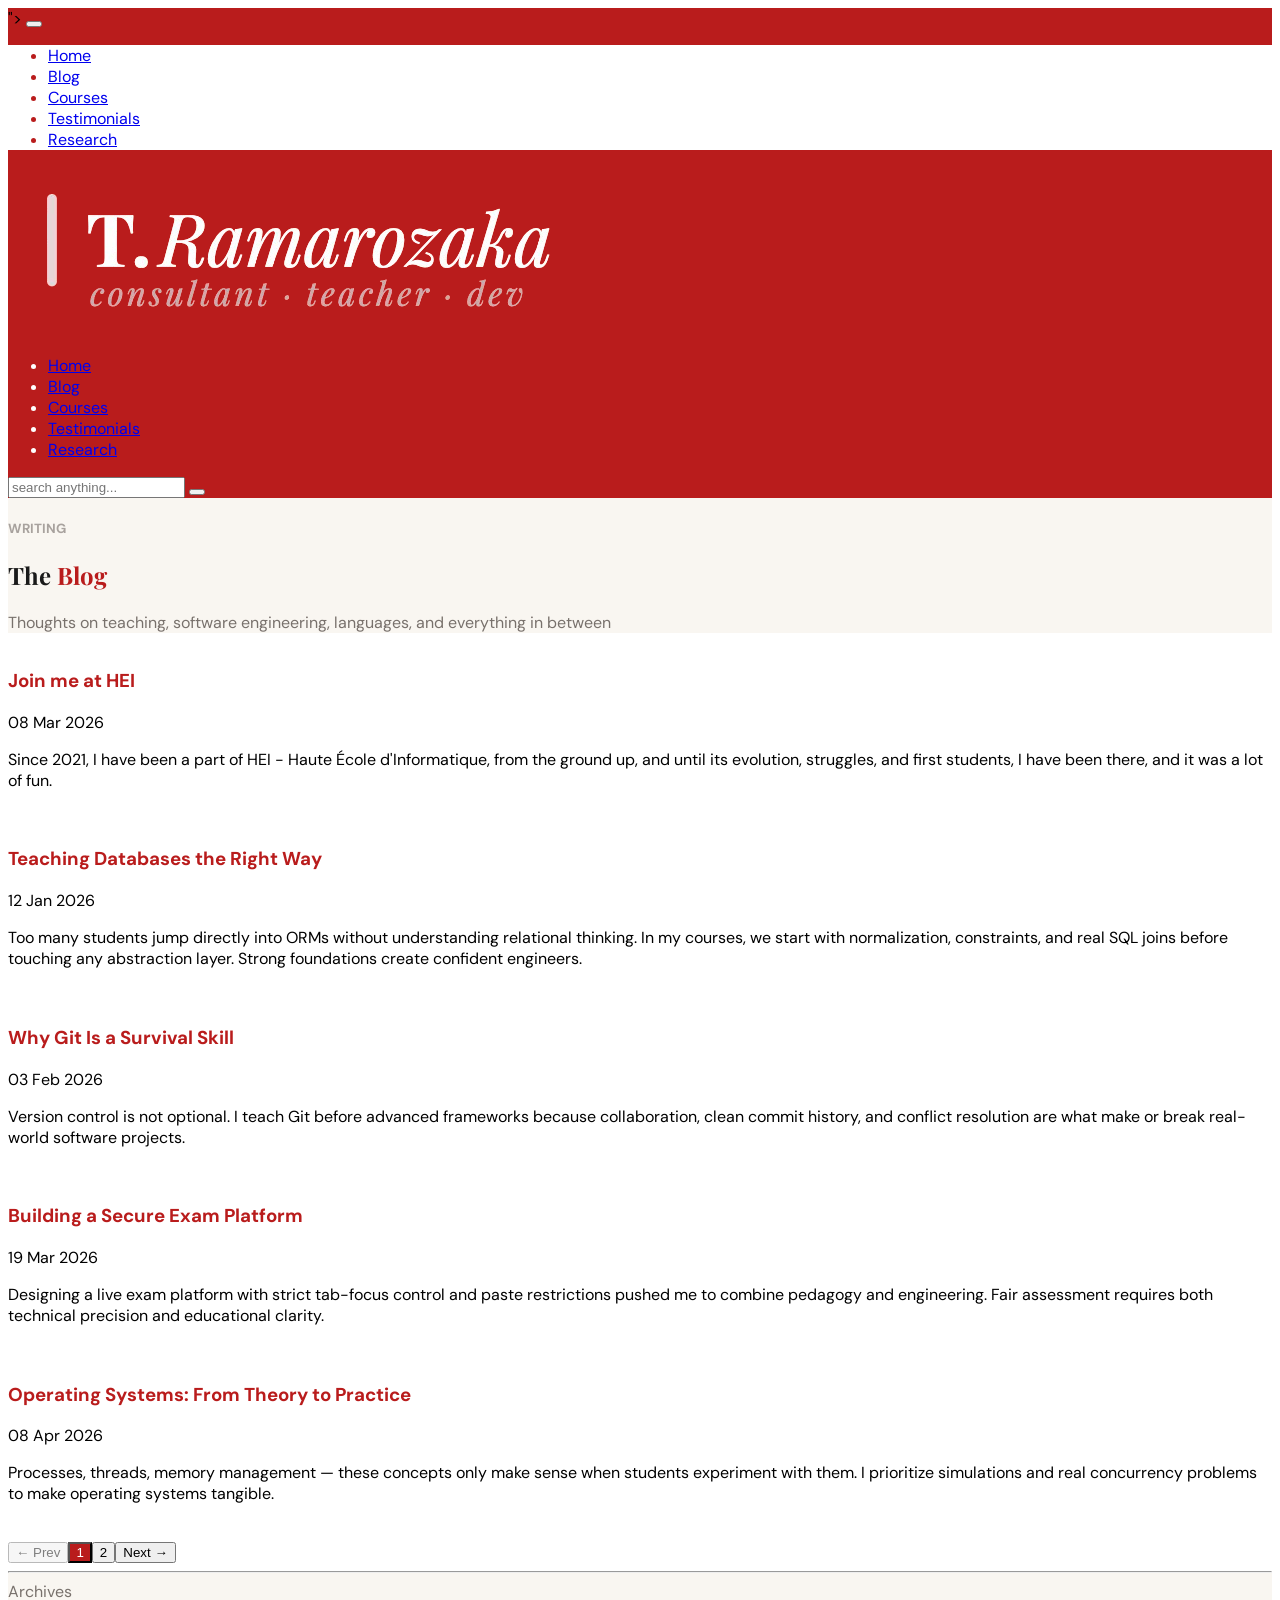
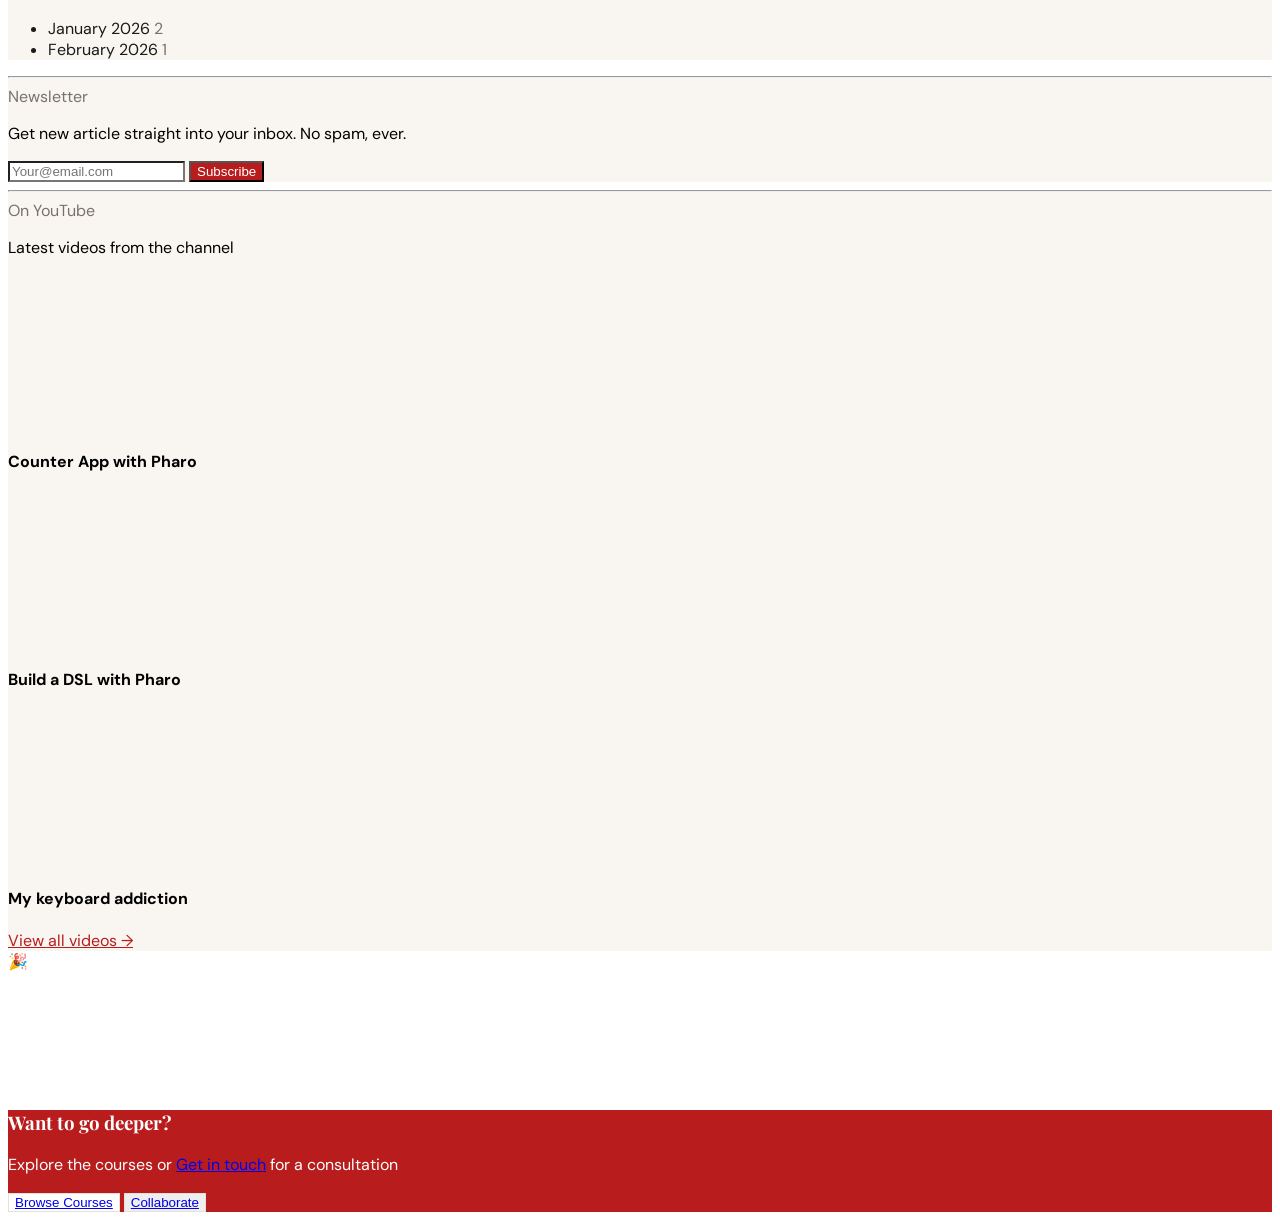
==== blog.html @ b93a8b6e "feat:add getInTouch.html" ====
<!doctype html>
<html lang="en">
  <head>
    <meta charset="UTF-8" />
    <meta name="viewport" content="width=device-width, initial-scale=1.0" />
    <link rel="stylesheet" href="style.css" />
    <link rel="stylesheet" href="tailwind.css" />
    <link
      rel="stylesheet"
      href="https://cdn.jsdelivr.net/gh/lipis/flag-icons@7.3.2/css/flag-icons.min.css"
    />
    <script src="https://cdn.jsdelivr.net/npm/@tailwindcss/browser@4"></script>
    <link rel="preconnect" href="https://fonts.googleapis.com" />
    <link
      rel="stylesheet"
      href="https://cdnjs.cloudflare.com/ajax/libs/font-awesome/7.0.1/css/all.min.css"
    />
    <link rel="preconnect" href="https://fonts.gstatic.com" crossorigin />
    <link
      href="https://fonts.googleapis.com/css2?family=DM+Sans:ital,opsz,wght@0,9..40,100..1000;1,9..40,100..1000&family=Playfair+Display:ital,wght@0,400..900;1,400..900&display=swap"
      rel="stylesheet"
    />
    <title>Courses</title>
  </head>
  <body>
    <header class="bg-warm">
      <nav
        class="bg-red fixed w-full top-0 z-50 flex items-center justify-between px-5 py-2"
      >
      <div class="lg:hidden relative"> ">
            <button id="menuBtn" class="">
              <i class="fa-solid fa-bars text-white text-2xl"></i>
            </button>
            <ul id="navMenu" class=" gap-3 text-red font-bold text-playfair hidden flex flex-col items-center lg:gap-5 absolute bg-white p-3 left-0 shadow-2xl mt-4 rounded-lg">
              <li><a href="index.html">Home</a></li>
              <li><a href="blog.html">Blog</a></li>
              <li><a href="courses.html">Courses</a></li>
              <li><a href="testimonial.html">Testimonials</a></li>
              <li><a href="research.html">Research</a></li>
            </ul>
        </div>
        <a href="index.html"
          ><img class="w-[10vw] min-w-[150px]" src="assets/logo.png" alt=""
        /></a>
        <ul class=" gap-5 text-white hidden lg:flex">
          <li><a href="index.html">Home</a></li>
          <li><a href="blog.html">Blog</a></li>
          <li><a href="courses.html">Courses</a></li>
          <li><a href="testimonial.html">Testimonials</a></li>
          <li><a href="research.html">Research</a></li>
        </ul>
        <div class="relative flex items-center gap-3">
          <input
            type="text"
            placeholder="search anything..."
            class="hidden lg:flex placeholder:text-white placeholder:opacity-50 text-center text-white focus:outline-none px-3 py-2 rounded-lg"
          />
          
          <button class="relative cart">
            <i class="fa-solid fa-basket-shopping text-white text-2xl"></i>
          </button>
          <div
            id="cartList"
            class="hidden min-w-[250px] absolute right-0 mt-10 top-0 w-[18vw] bg-white p-3 rounded-lg shadow-lg flex flex-col items-center"
          ></div>
        </div>
      </nav>
      <section
        class="flex flex-col justify-center items-center gap-5 py-10 mt-15 shadow"
      >
        <h5 class="flex justify-center items-center gap-5 text-light font-bold">
          <span class="w-10 h-1 bg-red"></span>WRITING<span
            class="w-10 h-1 bg-red-dark"
          ></span>
        </h5>
        <h1 class="flex justify-center items-center gap-3 text-5xl lg:text-6xl font-bold">
          <span class="text-dark font-playfair">The</span>
          <span class="text-red font-playfair italic">Blog</span>
        </h1>
        <p class="text-muted text-center max-w-xl px-5">
            Thoughts on teaching, software engineering, languages, and everything in between
        </p>
      </section>
    </header>
    <main class="">
      <div id="translateVideo" class="w-[70%] max-w-[500px] fixed top-[20%] right-0 block lg:hidden shadow-lg p-5   flex-col gap-3 rounded-2xl bg-warm aspect-video">
        <div class="text-muted text-sm flex gap-3 items-center"><hr class="text-red border-2 w-[10%]">On YouTube</div>
        <button id="closeVideo" class="rounded-[50%] bg-warm tracking-tighter text-3xl text-muted absolute top-[45%] left-[-20px] cursor-pointer">>></button>
        <p class="text-xs">Latest videos from the channel</p>
            <div id="videoContainer" class="flex flex-col gap-5 mt-3 aspect-video ">
            </div>
        <a href="" class="text-red underline text-semibold underline-offset-4">View all videos →</a>
      </div>
        <section class="flex flex-col lg:flex-row w-full px-5 py-10 gap-10 items-center lg:items-start justify-center">
            <div class="w-[70%] min-w-[300px] flex flex-col gap-5">
              <div id="blogContainer" class="w-full flex flex-col gap-5">
              </div>
              <div id="pagination" class="w-full flex justify-center mt-5"></div>
            </div>
            <aside class="w-full lg:w-[22%] justify-center lg:justify-start flex lg:flex-col gap-5">
                <div id="archiveContainer" class="w-40% lg:w-full"></div>
                <div class="w-[50%] lg:w-full shadow-lg p-5 flex flex-col gap-3 rounded-2xl bg-warm">
                  <div class="text-muted text-sm flex gap-3 items-center"><hr class="text-red border-2 w-[10%]">Newsletter</div>
                  <p class="text-xs">Get new article straight into your inbox. No spam, ever.</p>
                  <input type="email" placeholder="Your@email.com" class="w-full mt-3 p-2 bg-white rounded-lg focus:outline-none">
                  <button type="submit" class="w-full mt-1 p-1 bg-red text-white rounded-lg hover:bg-red-dark">Subscribe</button>
                </div>
                <div class="w-full hidden shadow-lg p-5 lg:flex flex-col gap-3 rounded-2xl bg-warm">
                  <div class="text-muted text-sm flex gap-3 items-center"><hr class="text-red border-2 w-[10%]">On YouTube</div>
                  <p class="text-xs">Latest videos from the channel</p>
                  <div id="youtubeContainer" class="flex flex-col gap-5 mt-3">
                  </div>
                  <a href="" class="text-red underline text-semibold underline-offset-4">View all videos →</a>
                </div>
            </aside>
        </section>
        <div
        id="confirm"
        class="hidden fixed bottom-5 left-1/2 transform z-30 -translate-x-1/2 w-[30vw] items-center justify-center bg-green-600 p-3 rounded-lg shadow filter"
        >
        <span class="text-3xl m-2">🎉</span>
        <div class="text-white">
          <h3 class="font-bold">Thank you so much for buying our courses!</h3>
          <p class="text-sm">
            we'll be in touch shortly with all the details.Welcome aboard!
          </p>
        </div>
        <i id="closeAlert" class="fa-solid text-sm fa-times text-white"></i>
      </div>
      <div
        id="alert"
        class="fixed top-[50vh] z-20 shadow-2xl left-1/2 transform -translate-x-1/2"
      ></div>
    </main>
    <footer
      class="flex flex-col items-center justify-center gap-5 bg-red py-15"
    >
      <h3 class="text-3xl text-white font-playfair font-bold">
        Want to go deeper?
      </h3>
      <p class="text-white text-smw-[40%] min-w-[300px] text-center">
        Explore the courses or <a href="getInTouch.html">Get in touch</a> for a consultation
      </p>
      <div class="flex gap-3">
        <button
          class="py-3 px-8 rounded-3xl border border-white text-red bg-white"
        >
        <a href="courses.html">
          Browse Courses
        </a>
        </button>
        <button
          class="py-3 px-8 rounded-3xl border border-white text-white hover:bg-white hover-text-red"
        >
          <a href="getInTouch.html">
            Collaborate
          </a>
        </button>
        
      </div>
    </footer>
    <script src="JS/blog.js"></script>
    <script src="JS/cart.js"></script>
  </body>
</html>
---- style.css ----
:root {
  --color-red: #b91c1c;
  --color-red-dark: #991b1b;
  --color-red-hover: #7f1d1d;

  --color-bg-warm: #f9f6f1;
  --color-bg-white: #ffffff;

  --color-text-dark: #1a1a1a;
  --color-text-muted: #78716c;
  --color-text-light: #a8a29e;

  --color-border: #e5e0d8;
  --color-border-light: #f0ece4;
  --green: #22c55e;
  --orangered: #f45308;
  --advanced: #b91c1c;
}
button {
  transition: all 0.2s ease;
}
button:hover {
  transform: scale(1.05);
}
.price-range {
  -webkit-appearance: none;
  height: 8px;
  border-radius: 8px;
}
.price-range::-webkit-slider-runnable-track {
  height: 8px;
  border-radius: 8px;
  background: var(--range-track, var(--color-border-light));
}

.price-range::-webkit-slider-thumb {
  -webkit-appearance: none;
  width: 20px;
  height: 20px;
  border-radius: 50%;
  background-color: var(--color-red);
  cursor: pointer;
  margin-top: -6px;
}

.price-range::-moz-range-progress {
  background-color: var(--range-fill, var(--color-red));
}

.price-range::-moz-range-track {
  background-color: var(--range-track, var(--color-border-light));
  height: 8px;
  border-radius: 8px;
}

.price-range::-moz-range-thumb {
  width: 20px;
  height: 20px;
  border-radius: 50%;
  background: transparent;
  border: 1px solid var(--color-border);
  cursor: pointer;
}
.filter > div {
  padding: 10px;
}

.description::after {
  content: "beginner";
  z-index: 10 !important;
  position: absolute;
  bottom: 0;
  right: 0;
  color: var(--color-bg-white);
  background-color: var(--green);
  padding: 7px 14px;
  font-size: 0.875rem;
  line-height: 1;
  opacity: 1;
  transition:
    opacity 0.2s ease,
    transform 0.2s ease;
  transform: translateY(0);
  display: inline-block;
  pointer-events: none;
}
.card[data-level] .description::after {
  content: attr(data-level);
}
.card[data-level="beginner"] .description::after {
  background-color: var(--green);
}
.card[data-level="intermediate"] .description::after {
  background-color: var(--orangered);
}
.card[data-level="advanced"] .description::after {
  background-color: var(--advanced);
}
.flags span {
  font-size: 1.25rem;
  opacity: 0.5;
}
.flags span.active {
  opacity: 1;
}
.cart,
#cart {
  position: relative;
}

.cart::after,
#cart::after {
  content: attr(data-count);
  position: absolute;
  z-index: 10;
  top: -10px;
  right: -10px;
  color: var(--color-red);
  background-color: var(--color-bg-white);
  font-weight: 700;
  width: 20px;
  height: 20px;
  border-radius: 50%;
  display: flex;
  align-items: center;
  justify-content: center;
  font-size: 0.9rem;
  box-shadow: 0 2px 6px rgba(0, 0, 0, 0.15);
  line-height: 1;
}
.cart[data-count="0"]::after {
  content: "";
  display: none;
}
.show {
  display: flex !important;
  transform: translateY(5px) !important;
  transition: all 0.3s ease;
}
#alert {
  display: none;
  transition: all 0.3s ease;
}
#papersSection > div:hover {
  transform: translateY(-5px);
  transition: all 0.3s ease;
}
.disabled {
  opacity: 0.5;
  pointer-events: none;
}
#translateVideo {
  transition: all 0.8s ease;
  transform: translateX(100%);
  display: none;
}

/*Home */
.shadow-custom {
  box-shadow: 6px 6px 12px rgba(0, 0, 0, 0.25);
}

.photo-ring {
  background: linear-gradient(135deg, #f9c0c0 0%, #e5e0d8 40%, #f9f6f1 100%);
}


/* =========================
   LAYOUT UTILITIES
========================= */

.section-padding {
  padding-left: clamp(1.5rem, 5vw, 4rem);
  padding-right: clamp(1.5rem, 5vw, 4rem);
}

.title-size {
  font-size: clamp(2.4rem, 5vw, 3.2rem);
}

.text-block {
  max-width: 38rem;
}

.paragraph {
  font-size: 0.95rem;
}


/* =========================
   COMPONENTS
========================= */

.section-label {
  display: flex;
  align-items: center;
  gap: 10px;
  font-size: 0.65rem;
  font-weight: 600;
  letter-spacing: 0.18em;
  text-transform: uppercase;
  color: var(--color-text-muted);
}

.section-label::before {
  content: '';
  width: 28px;
  height: 1.5px;
  background-color: var(--color-red);
}

.stat-number {
  font-family: "Playfair Display", serif;
  font-size: 2.2rem;
  font-weight: 700;
  color: var(--color-text-dark);
  line-height: 1;
}

.stat-number.accent {
  color: var(--color-red);
}

.stat-label {
  font-size: 0.62rem;
  font-weight: 600;
  letter-spacing: 0.16em;
  text-transform: uppercase;
  color: var(--color-text-light);
  margin-top: 4px;
}
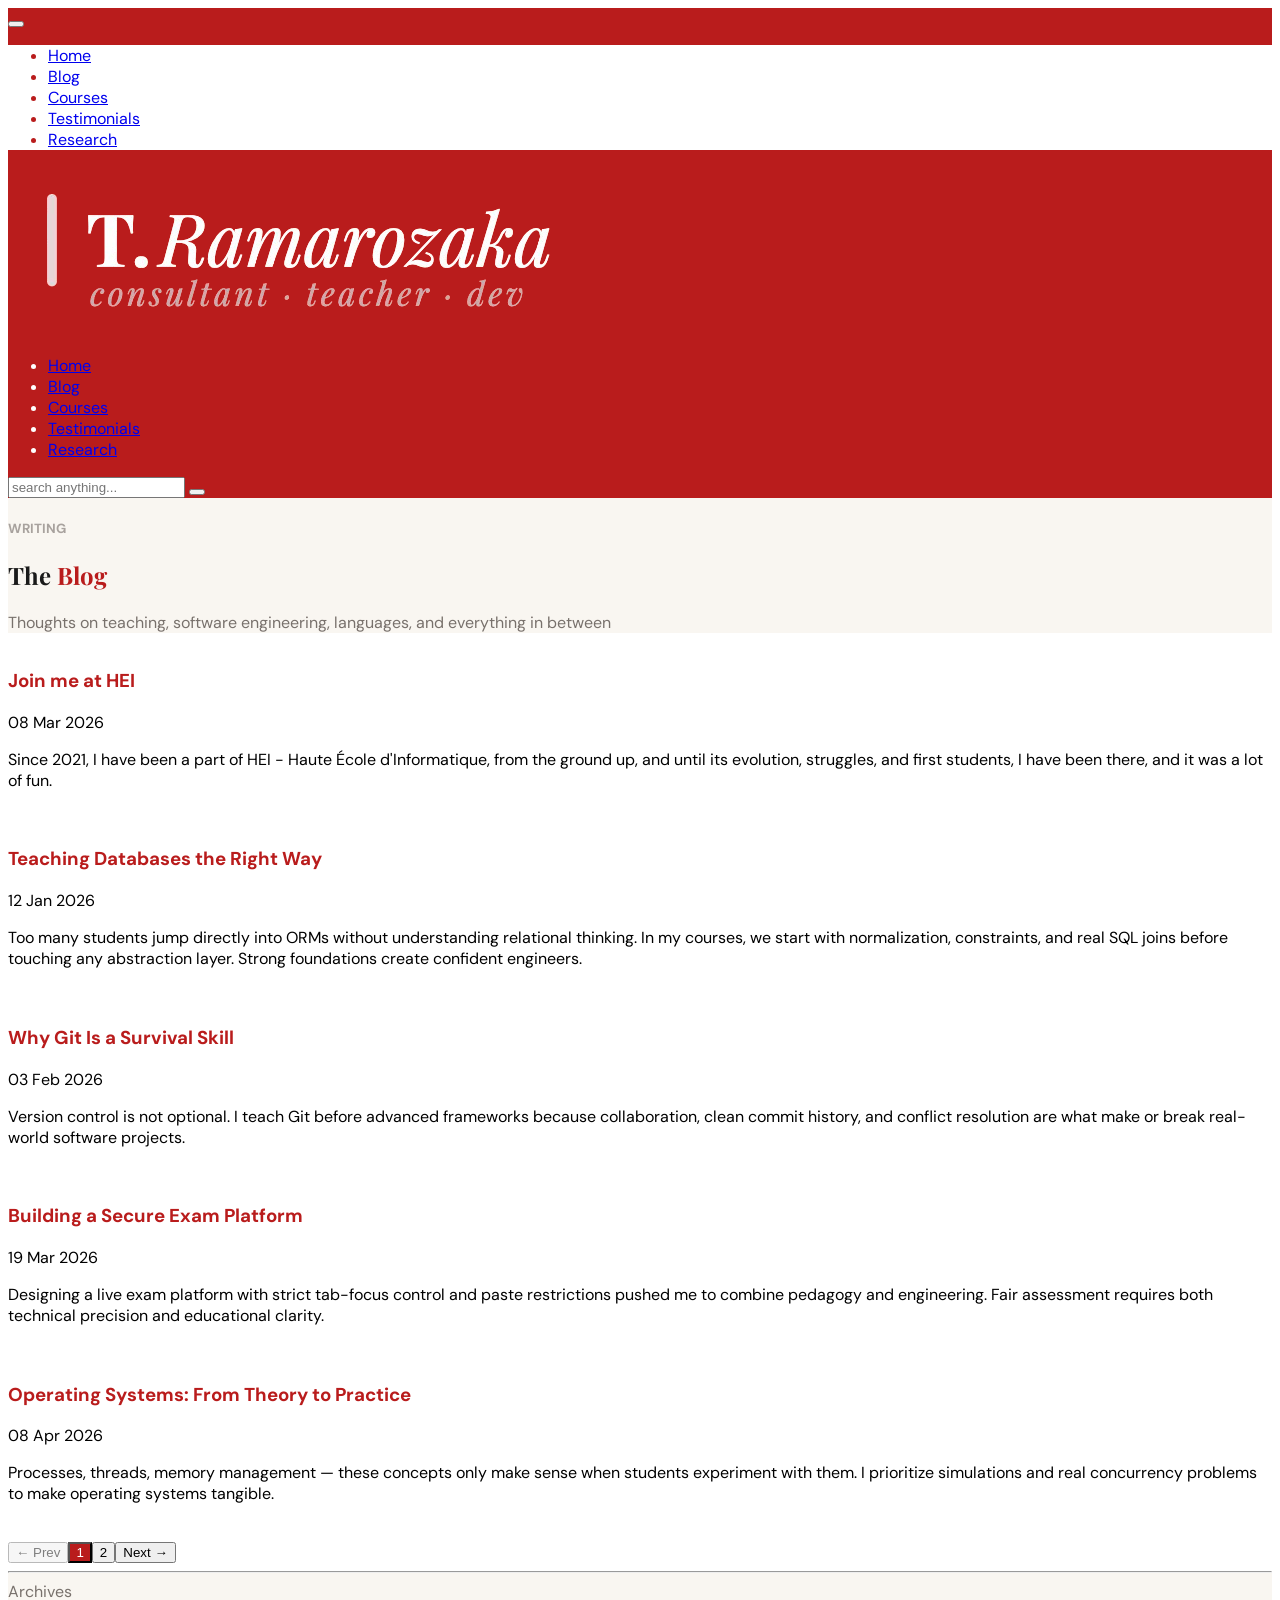
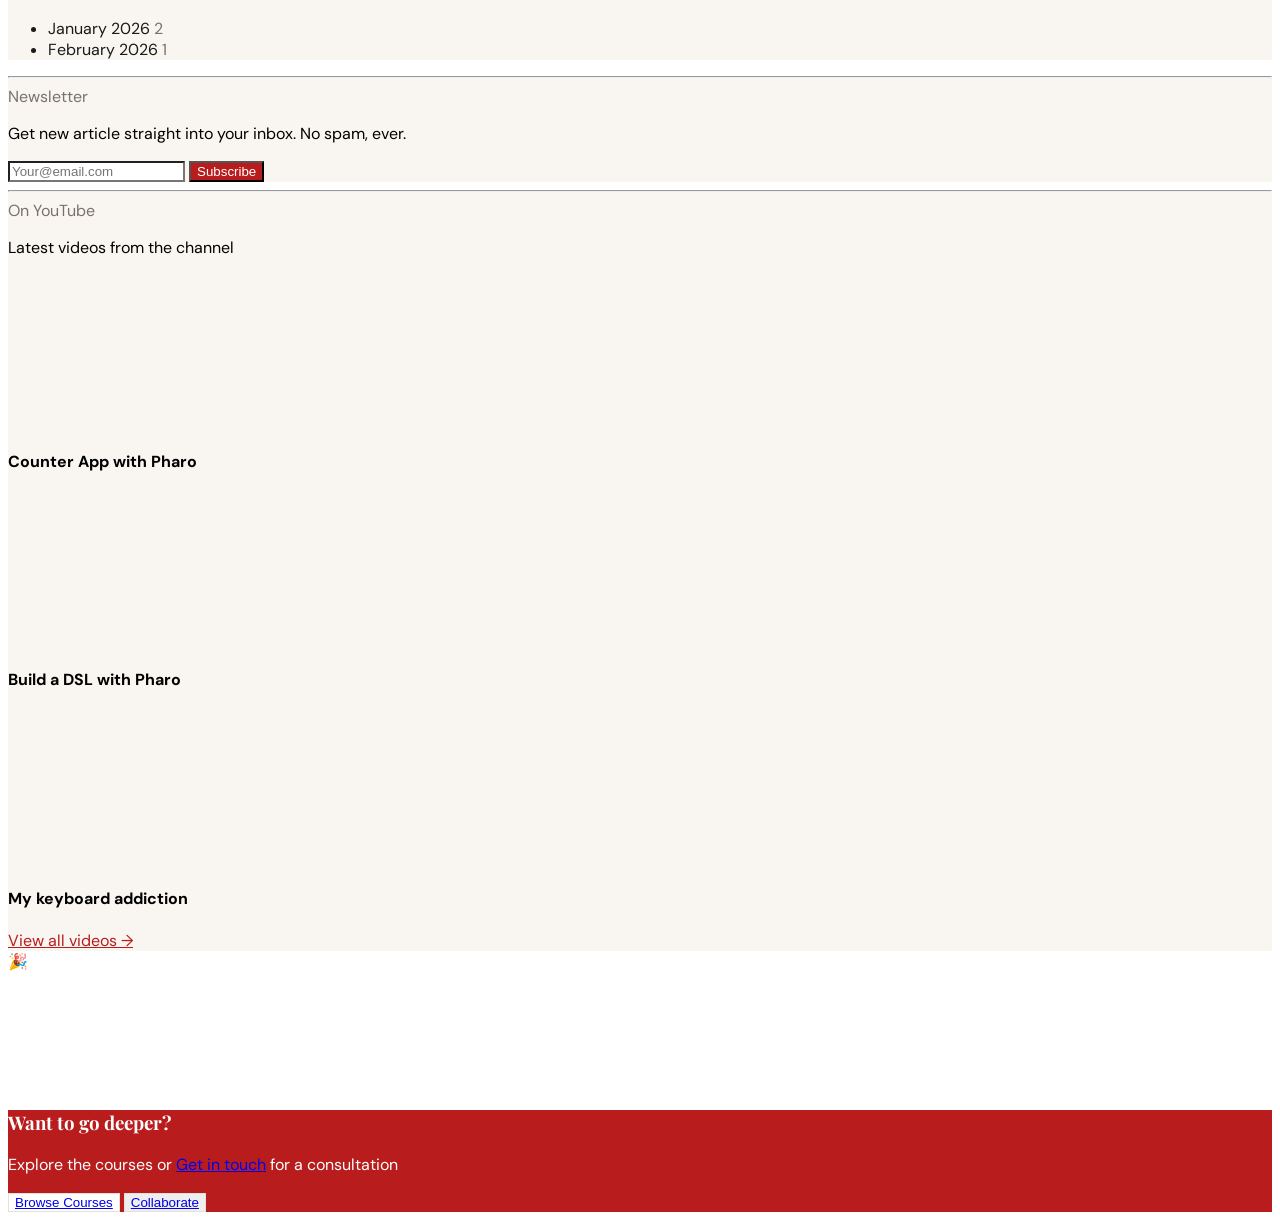
==== commit 974d3285: "fix:fix addToCart bug after filter" ====
--- a/blog.html
+++ b/blog.html
@@ -27,7 +27,7 @@
       <nav
         class="bg-red fixed w-full top-0 z-50 flex items-center justify-between px-5 py-2"
       >
-      <div class="lg:hidden relative"> ">
+      <div class="lg:hidden relative">
             <button id="menuBtn" class="">
               <i class="fa-solid fa-bars text-white text-2xl"></i>
             </button>
@@ -116,7 +116,7 @@
         </section>
         <div
         id="confirm"
-        class="hidden fixed bottom-5 left-1/2 transform z-30 -translate-x-1/2 w-[30vw] items-center justify-center bg-green-600 p-3 rounded-lg shadow filter"
+        class="hidden fixed min-w-[300px] bottom-5 left-1/2 transform z-30 -translate-x-1/2 w-[30vw] items-center justify-center bg-green-600 p-3 rounded-lg shadow filter"
         >
         <span class="text-3xl m-2">🎉</span>
         <div class="text-white">
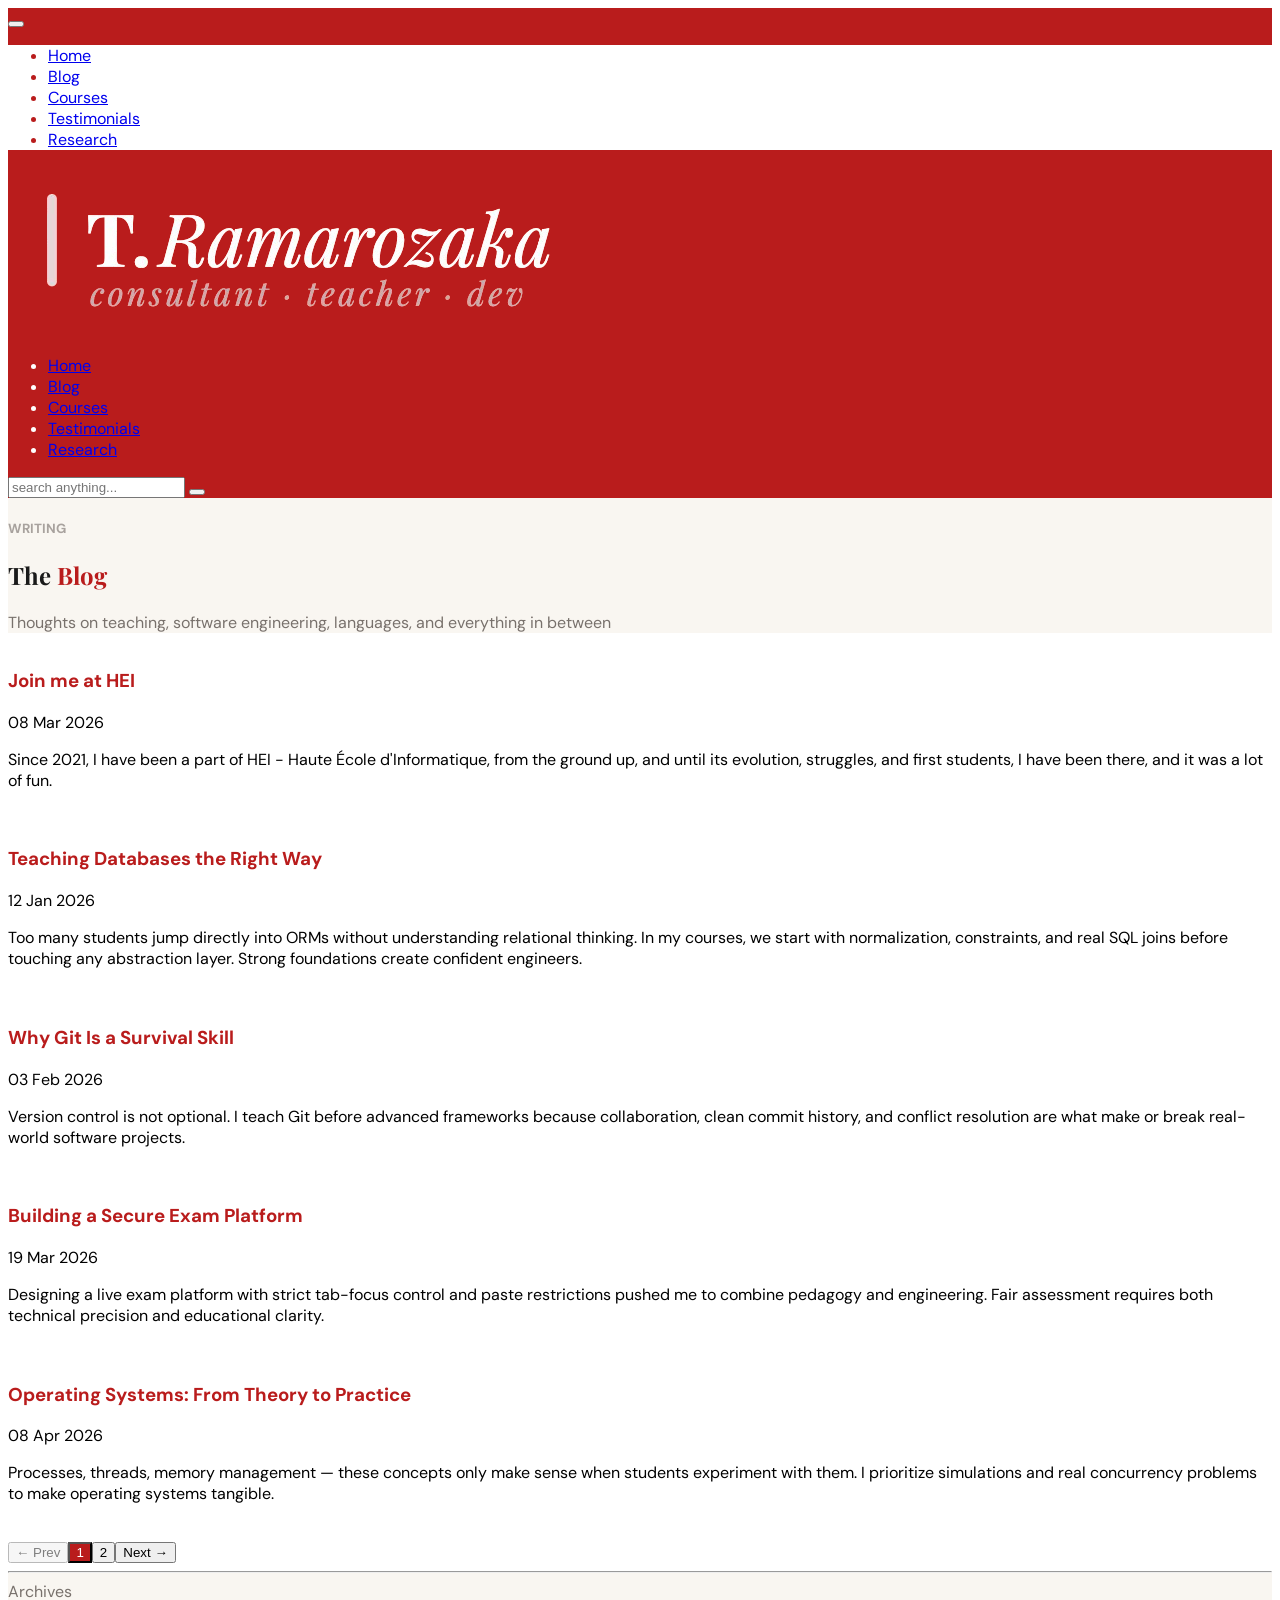
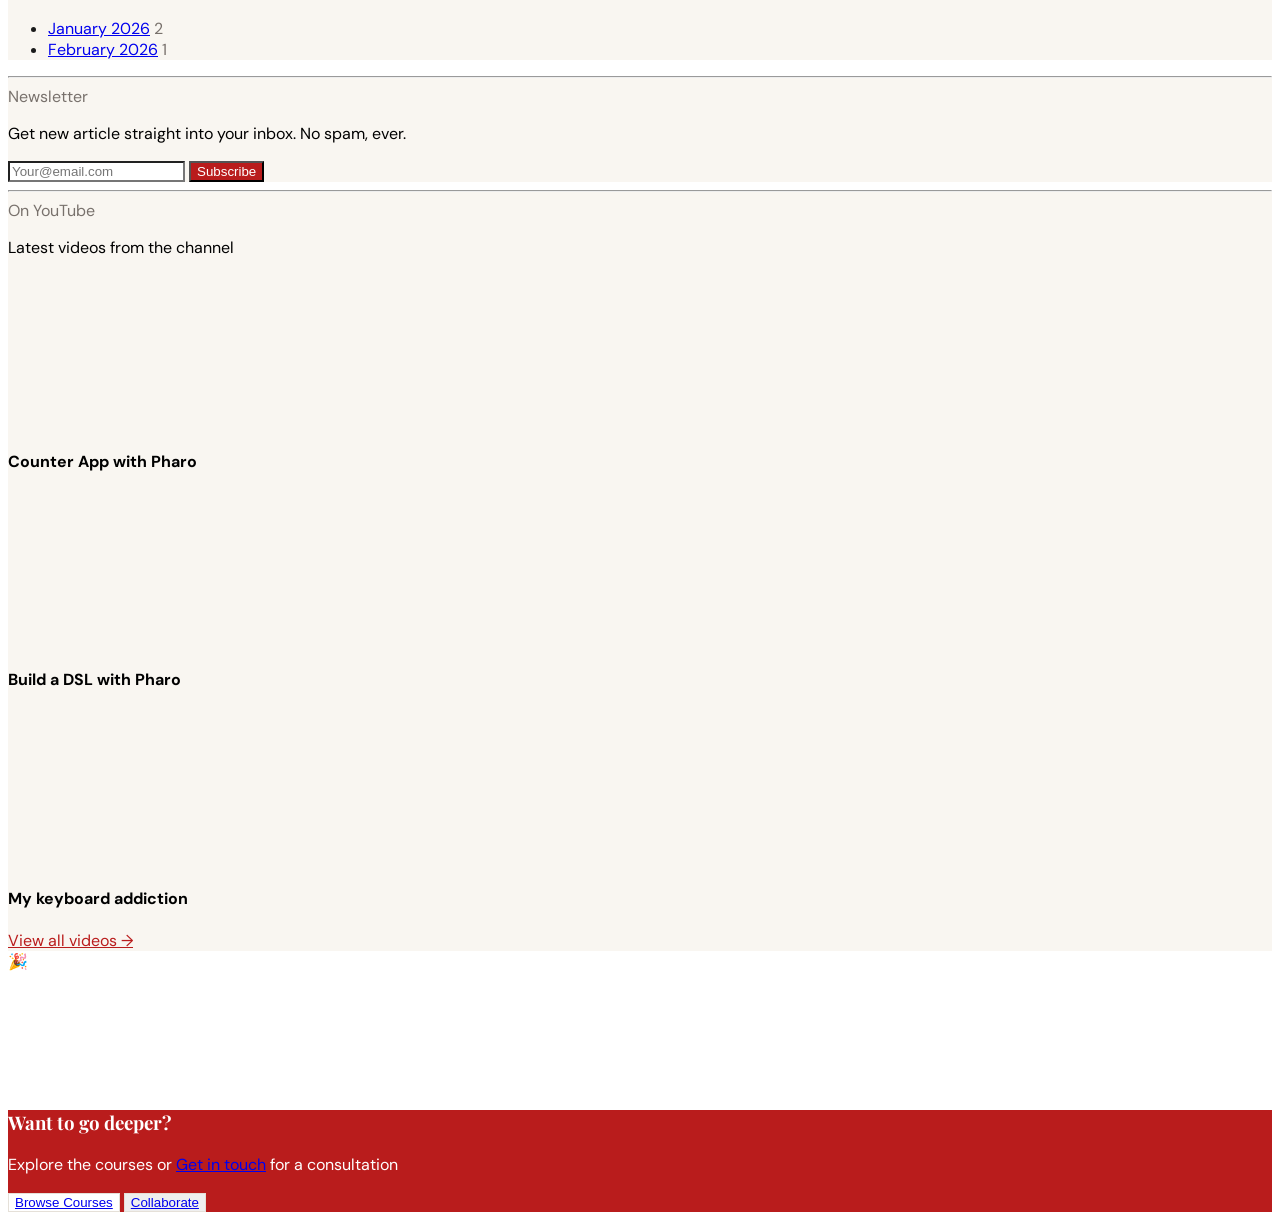
==== commit 349187d7: "feat:add global search" ====
--- a/blog.html
+++ b/blog.html
@@ -27,22 +27,25 @@
       <nav
         class="bg-red fixed w-full top-0 z-50 flex items-center justify-between px-5 py-2"
       >
-      <div class="lg:hidden relative">
-            <button id="menuBtn" class="">
-              <i class="fa-solid fa-bars text-white text-2xl"></i>
-            </button>
-            <ul id="navMenu" class=" gap-3 text-red font-bold text-playfair hidden flex flex-col items-center lg:gap-5 absolute bg-white p-3 left-0 shadow-2xl mt-4 rounded-lg">
-              <li><a href="index.html">Home</a></li>
-              <li><a href="blog.html">Blog</a></li>
-              <li><a href="courses.html">Courses</a></li>
-              <li><a href="testimonial.html">Testimonials</a></li>
-              <li><a href="research.html">Research</a></li>
-            </ul>
+        <div class="lg:hidden relative">
+          <button id="menuBtn" class="">
+            <i class="fa-solid fa-bars text-white text-2xl"></i>
+          </button>
+          <ul
+            id="navMenu"
+            class="gap-3 text-red font-bold text-playfair hidden flex flex-col items-center lg:gap-5 absolute bg-white p-3 left-0 shadow-2xl mt-4 rounded-lg"
+          >
+            <li><a href="index.html">Home</a></li>
+            <li><a href="blog.html">Blog</a></li>
+            <li><a href="courses.html">Courses</a></li>
+            <li><a href="testimonial.html">Testimonials</a></li>
+            <li><a href="research.html">Research</a></li>
+          </ul>
         </div>
         <a href="index.html"
           ><img class="w-[10vw] min-w-[150px]" src="assets/logo.png" alt=""
         /></a>
-        <ul class=" gap-5 text-white hidden lg:flex">
+        <ul class="gap-5 text-white hidden lg:flex">
           <li><a href="index.html">Home</a></li>
           <li><a href="blog.html">Blog</a></li>
           <li><a href="courses.html">Courses</a></li>
@@ -55,7 +58,7 @@
             placeholder="search anything..."
             class="hidden lg:flex placeholder:text-white placeholder:opacity-50 text-center text-white focus:outline-none px-3 py-2 rounded-lg"
           />
-          
+
           <button class="relative cart">
             <i class="fa-solid fa-basket-shopping text-white text-2xl"></i>
           </button>
@@ -73,51 +76,96 @@
             class="w-10 h-1 bg-red-dark"
           ></span>
         </h5>
-        <h1 class="flex justify-center items-center gap-3 text-5xl lg:text-6xl font-bold">
+        <h1
+          class="flex justify-center items-center gap-3 text-5xl lg:text-6xl font-bold"
+        >
           <span class="text-dark font-playfair">The</span>
           <span class="text-red font-playfair italic">Blog</span>
         </h1>
         <p class="text-muted text-center max-w-xl px-5">
-            Thoughts on teaching, software engineering, languages, and everything in between
+          Thoughts on teaching, software engineering, languages, and everything
+          in between
         </p>
       </section>
     </header>
     <main class="">
-      <div id="translateVideo" class="w-[70%] max-w-[500px] fixed top-[20%] right-0 block lg:hidden shadow-lg p-5   flex-col gap-3 rounded-2xl bg-warm aspect-video">
-        <div class="text-muted text-sm flex gap-3 items-center"><hr class="text-red border-2 w-[10%]">On YouTube</div>
-        <button id="closeVideo" class="rounded-[50%] bg-warm tracking-tighter text-3xl text-muted absolute top-[45%] left-[-20px] cursor-pointer">>></button>
+      <div
+        id="translateVideo"
+        class="w-[70%] max-w-[500px] fixed top-[20%] right-0 block lg:hidden shadow-lg p-5 flex-col gap-3 rounded-2xl bg-warm aspect-video"
+      >
+        <div class="text-muted text-sm flex gap-3 items-center">
+          <hr class="text-red border-2 w-[10%]" />
+          On YouTube
+        </div>
+        <button
+          id="closeVideo"
+          class="rounded-[50%] bg-warm tracking-tighter text-3xl text-muted absolute top-[45%] left-[-20px] cursor-pointer"
+        >
+          >>
+        </button>
         <p class="text-xs">Latest videos from the channel</p>
-            <div id="videoContainer" class="flex flex-col gap-5 mt-3 aspect-video ">
+        <div
+          id="videoContainer"
+          class="flex flex-col gap-5 mt-3 aspect-video"
+        ></div>
+        <a href="" class="text-red underline text-semibold underline-offset-4"
+          >View all videos →</a
+        >
+      </div>
+      <section
+        class="flex flex-col lg:flex-row w-full px-5 py-10 gap-10 items-center lg:items-start justify-center"
+      >
+        <div class="w-[70%] min-w-[300px] flex flex-col gap-5">
+          <div id="blogContainer" class="w-full flex flex-col gap-5"></div>
+          <div id="pagination" class="w-full flex justify-center mt-5"></div>
+        </div>
+        <aside
+          class="w-full lg:w-[22%] justify-center lg:justify-start flex lg:flex-col gap-5"
+        >
+          <div id="archiveContainer" class="w-40% lg:w-full"></div>
+          <div
+            class="w-[50%] lg:w-full shadow-lg p-5 flex flex-col gap-3 rounded-2xl bg-warm"
+          >
+            <div class="text-muted text-sm flex gap-3 items-center">
+              <hr class="text-red border-2 w-[10%]" />
+              Newsletter
             </div>
-        <a href="" class="text-red underline text-semibold underline-offset-4">View all videos →</a>
-      </div>
-        <section class="flex flex-col lg:flex-row w-full px-5 py-10 gap-10 items-center lg:items-start justify-center">
-            <div class="w-[70%] min-w-[300px] flex flex-col gap-5">
-              <div id="blogContainer" class="w-full flex flex-col gap-5">
-              </div>
-              <div id="pagination" class="w-full flex justify-center mt-5"></div>
+            <p class="text-xs">
+              Get new article straight into your inbox. No spam, ever.
+            </p>
+            <input
+              type="email"
+              placeholder="Your@email.com"
+              class="w-full mt-3 p-2 bg-white rounded-lg focus:outline-none"
+            />
+            <button
+              type="submit"
+              class="w-full mt-1 p-1 bg-red text-white rounded-lg hover:bg-red-dark"
+            >
+              Subscribe
+            </button>
+          </div>
+          <div
+            class="w-full hidden shadow-lg p-5 lg:flex flex-col gap-3 rounded-2xl bg-warm"
+          >
+            <div class="text-muted text-sm flex gap-3 items-center">
+              <hr class="text-red border-2 w-[10%]" />
+              On YouTube
             </div>
-            <aside class="w-full lg:w-[22%] justify-center lg:justify-start flex lg:flex-col gap-5">
-                <div id="archiveContainer" class="w-40% lg:w-full"></div>
-                <div class="w-[50%] lg:w-full shadow-lg p-5 flex flex-col gap-3 rounded-2xl bg-warm">
-                  <div class="text-muted text-sm flex gap-3 items-center"><hr class="text-red border-2 w-[10%]">Newsletter</div>
-                  <p class="text-xs">Get new article straight into your inbox. No spam, ever.</p>
-                  <input type="email" placeholder="Your@email.com" class="w-full mt-3 p-2 bg-white rounded-lg focus:outline-none">
-                  <button type="submit" class="w-full mt-1 p-1 bg-red text-white rounded-lg hover:bg-red-dark">Subscribe</button>
-                </div>
-                <div class="w-full hidden shadow-lg p-5 lg:flex flex-col gap-3 rounded-2xl bg-warm">
-                  <div class="text-muted text-sm flex gap-3 items-center"><hr class="text-red border-2 w-[10%]">On YouTube</div>
-                  <p class="text-xs">Latest videos from the channel</p>
-                  <div id="youtubeContainer" class="flex flex-col gap-5 mt-3">
-                  </div>
-                  <a href="" class="text-red underline text-semibold underline-offset-4">View all videos →</a>
-                </div>
-            </aside>
-        </section>
-        <div
+            <p class="text-xs">Latest videos from the channel</p>
+            <div id="youtubeContainer" class="flex flex-col gap-5 mt-3"></div>
+            <a
+              href=""
+              class="text-red underline text-semibold underline-offset-4"
+              >View all videos →</a
+            >
+          </div>
+        </aside>
+      </section>
+      <div
         id="confirm"
         class="hidden fixed min-w-[300px] bottom-5 left-1/2 transform z-30 -translate-x-1/2 w-[30vw] items-center justify-center bg-green-600 p-3 rounded-lg shadow filter"
-        >
+      >
         <span class="text-3xl m-2">🎉</span>
         <div class="text-white">
           <h3 class="font-bold">Thank you so much for buying our courses!</h3>
@@ -139,27 +187,24 @@
         Want to go deeper?
       </h3>
       <p class="text-white text-smw-[40%] min-w-[300px] text-center">
-        Explore the courses or <a href="getInTouch.html">Get in touch</a> for a consultation
+        Explore the courses or <a href="getInTouch.html">Get in touch</a> for a
+        consultation
       </p>
       <div class="flex gap-3">
         <button
           class="py-3 px-8 rounded-3xl border border-white text-red bg-white"
         >
-        <a href="courses.html">
-          Browse Courses
-        </a>
+          <a href="courses.html"> Browse Courses </a>
         </button>
         <button
           class="py-3 px-8 rounded-3xl border border-white text-white hover:bg-white hover-text-red"
         >
-          <a href="getInTouch.html">
-            Collaborate
-          </a>
+          <a href="getInTouch.html"> Collaborate </a>
         </button>
-        
       </div>
     </footer>
-    <script src="JS/blog.js"></script>
-    <script src="JS/cart.js"></script>
+  <script type="module" src="JS/blog.js"></script>
+  <script src="JS/search.js"></script>
+  <script type="module" src="JS/cart.js"></script>
   </body>
 </html>
--- a/style.css
+++ b/style.css
@@ -164,7 +164,6 @@
   background: linear-gradient(135deg, #f9c0c0 0%, #e5e0d8 40%, #f9f6f1 100%);
 }
 
-
 /* =========================
    LAYOUT UTILITIES
 ========================= */
@@ -185,7 +184,6 @@
 .paragraph {
   font-size: 0.95rem;
 }
-
 
 /* =========================
    COMPONENTS
@@ -203,7 +201,7 @@
 }
 
 .section-label::before {
-  content: '';
+  content: "";
   width: 28px;
   height: 1.5px;
   background-color: var(--color-red);
@@ -228,4 +226,4 @@
   text-transform: uppercase;
   color: var(--color-text-light);
   margin-top: 4px;
-}+}
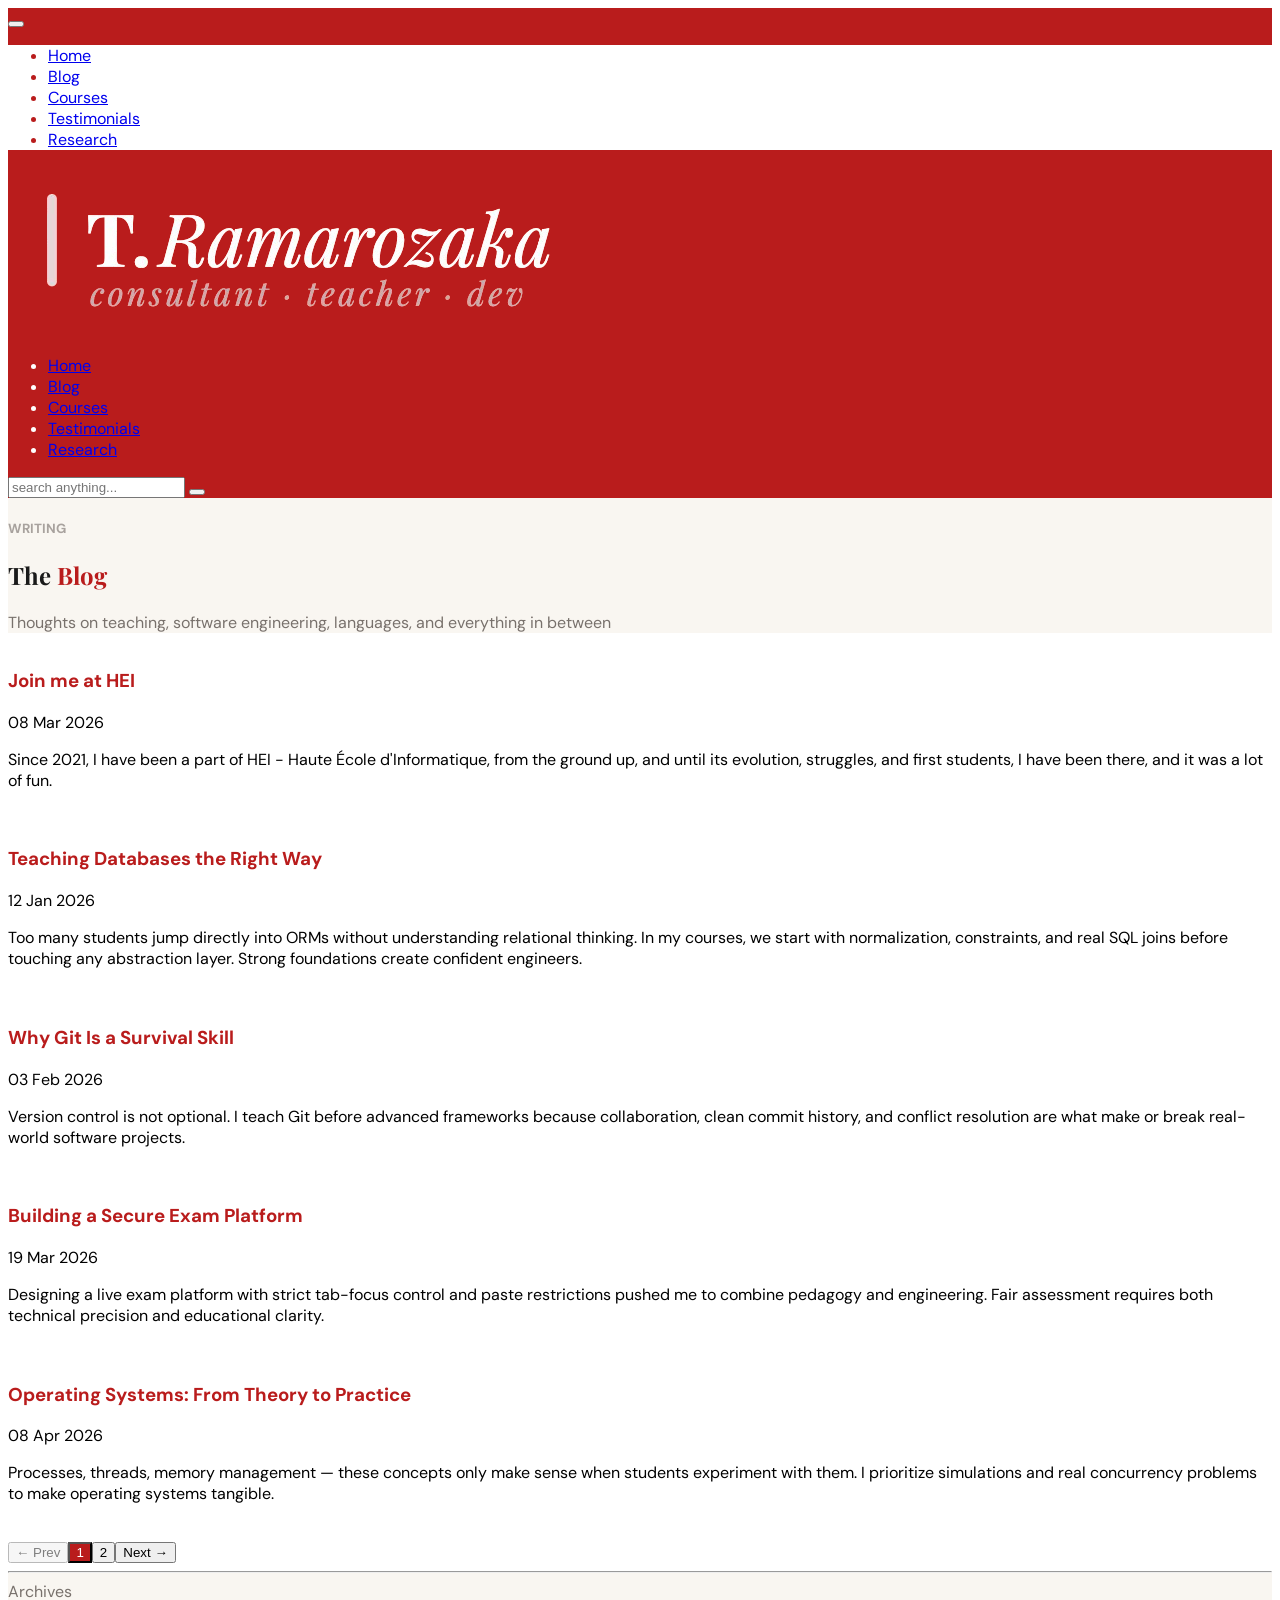
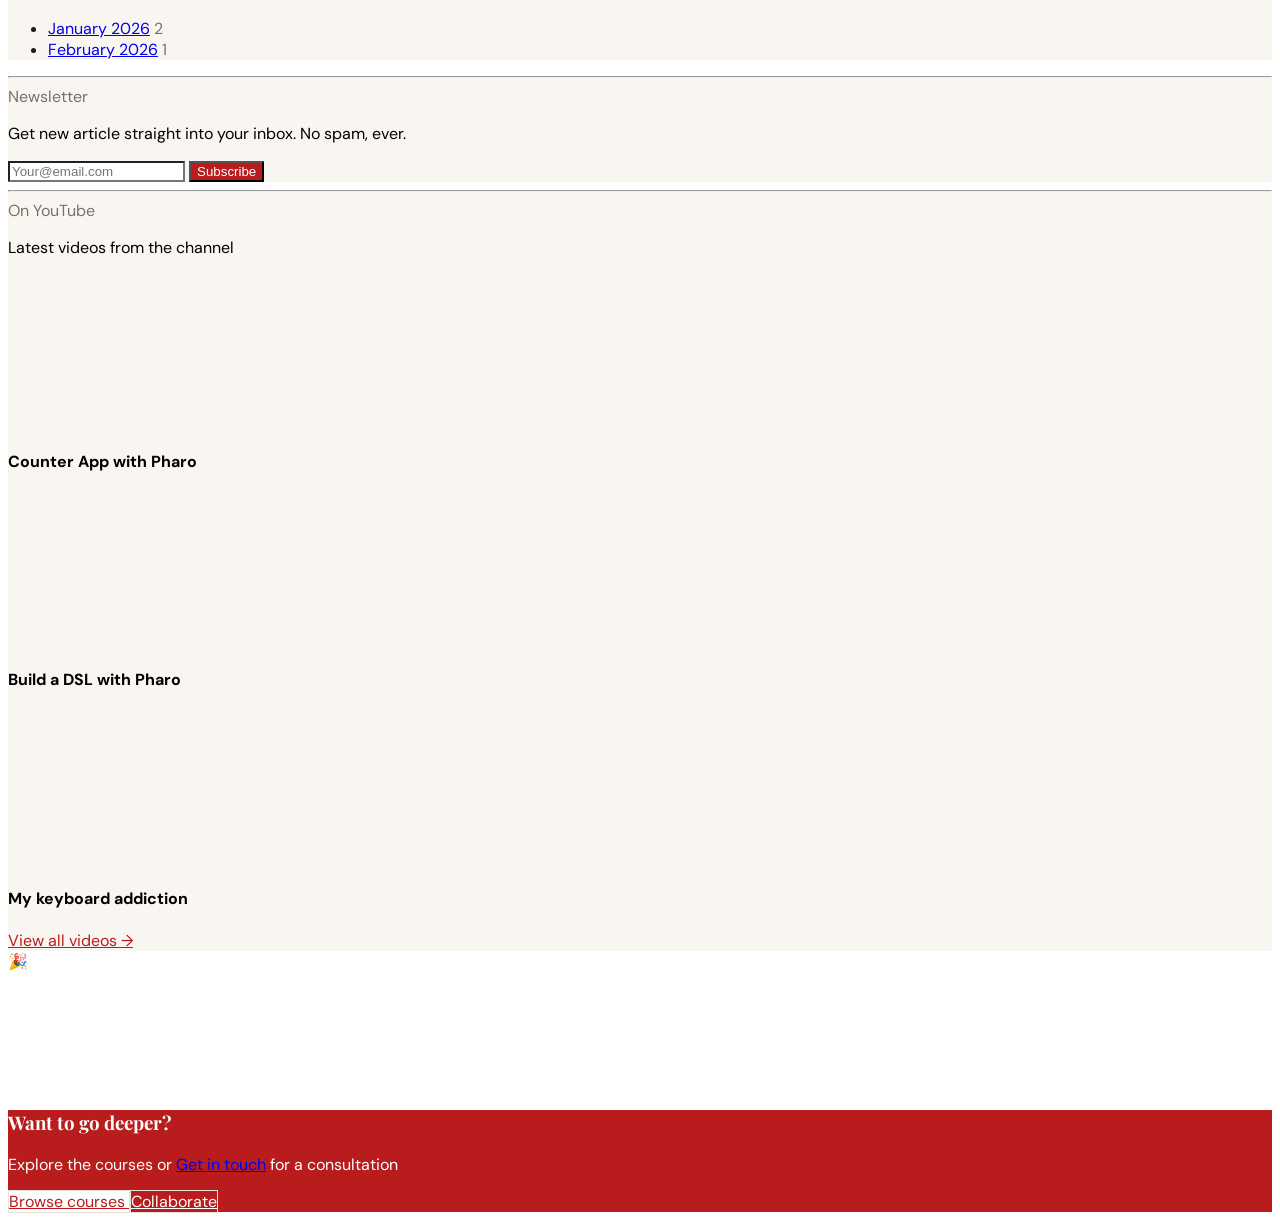
==== commit 930a0e69: "fix:clean footer" ====
--- a/blog.html
+++ b/blog.html
@@ -20,7 +20,7 @@
       href="https://fonts.googleapis.com/css2?family=DM+Sans:ital,opsz,wght@0,9..40,100..1000;1,9..40,100..1000&family=Playfair+Display:ital,wght@0,400..900;1,400..900&display=swap"
       rel="stylesheet"
     />
-    <title>Courses</title>
+    <title>Blog</title>
   </head>
   <body>
     <header class="bg-warm">
@@ -54,6 +54,7 @@
         </ul>
         <div class="relative flex items-center gap-3">
           <input
+            id="navSearch"
             type="text"
             placeholder="search anything..."
             class="hidden lg:flex placeholder:text-white placeholder:opacity-50 text-center text-white focus:outline-none px-3 py-2 rounded-lg"
@@ -108,8 +109,12 @@
           id="videoContainer"
           class="flex flex-col gap-5 mt-3 aspect-video"
         ></div>
-        <a href="" class="text-red underline text-semibold underline-offset-4"
-          >View all videos →</a
+        <a
+          href="https://www.youtube.com"
+          target="_blank"
+          rel="noopener noreferrer"
+          class="text-red underline text-semibold underline-offset-4"
+          >View all videos &rarr;</a
         >
       </div>
       <section
@@ -123,7 +128,8 @@
           class="w-full lg:w-[22%] justify-center lg:justify-start flex lg:flex-col gap-5"
         >
           <div id="archiveContainer" class="w-40% lg:w-full"></div>
-          <div
+          <form
+            id="newsletter"
             class="w-[50%] lg:w-full shadow-lg p-5 flex flex-col gap-3 rounded-2xl bg-warm"
           >
             <div class="text-muted text-sm flex gap-3 items-center">
@@ -134,17 +140,19 @@
               Get new article straight into your inbox. No spam, ever.
             </p>
             <input
+              id="email"
               type="email"
               placeholder="Your@email.com"
               class="w-full mt-3 p-2 bg-white rounded-lg focus:outline-none"
             />
             <button
+              id="submitBtn"
               type="submit"
               class="w-full mt-1 p-1 bg-red text-white rounded-lg hover:bg-red-dark"
             >
               Subscribe
             </button>
-          </div>
+          </form>
           <div
             class="w-full hidden shadow-lg p-5 lg:flex flex-col gap-3 rounded-2xl bg-warm"
           >
@@ -155,9 +163,11 @@
             <p class="text-xs">Latest videos from the channel</p>
             <div id="youtubeContainer" class="flex flex-col gap-5 mt-3"></div>
             <a
-              href=""
+              href="https://www.youtube.com"
+              target="_blank"
+              rel="noopener noreferrer"
               class="text-red underline text-semibold underline-offset-4"
-              >View all videos →</a
+              >View all videos &rarr;</a
             >
           </div>
         </aside>
@@ -166,11 +176,11 @@
         id="confirm"
         class="hidden fixed min-w-[300px] bottom-5 left-1/2 transform z-30 -translate-x-1/2 w-[30vw] items-center justify-center bg-green-600 p-3 rounded-lg shadow filter"
       >
-        <span class="text-3xl m-2">🎉</span>
+        <span class="text-3xl m-2">&#127881;</span>
         <div class="text-white">
           <h3 class="font-bold">Thank you so much for buying our courses!</h3>
           <p class="text-sm">
-            we'll be in touch shortly with all the details.Welcome aboard!
+            We'll be in touch shortly with all the details. Welcome aboard!
           </p>
         </div>
         <i id="closeAlert" class="fa-solid text-sm fa-times text-white"></i>
@@ -186,25 +196,28 @@
       <h3 class="text-3xl text-white font-playfair font-bold">
         Want to go deeper?
       </h3>
-      <p class="text-white text-smw-[40%] min-w-[300px] text-center">
+      <p class="text-white text-sm w-[40%] min-w-[300px] text-center">
         Explore the courses or <a href="getInTouch.html">Get in touch</a> for a
         consultation
       </p>
       <div class="flex gap-3">
-        <button
-          class="py-3 px-8 rounded-3xl border border-white text-red bg-white"
-        >
-          <a href="courses.html"> Browse Courses </a>
-        </button>
-        <button
-          class="py-3 px-8 rounded-3xl border border-white text-white hover:bg-white hover-text-red"
-        >
-          <a href="getInTouch.html"> Collaborate </a>
-        </button>
+        <a
+          href="courses.html"
+          class="py-3 px-8 rounded-3xl border border-white text-red bg-white hover:scale-105 transition-transform duration-200"
+        >
+          Browse courses
+        </a>
+        <a
+          href="getInTouch.html"
+          class="py-3 px-8 rounded-3xl border border-white text-white hover:bg-white hover-text-red hover:scale-105 transition-all duration-200"
+        >
+          Collaborate
+        </a>
       </div>
     </footer>
-  <script type="module" src="JS/blog.js"></script>
-  <script src="JS/search.js"></script>
-  <script type="module" src="JS/cart.js"></script>
+    <script src="JS/tokimahery.data.js"></script>
+    <script src="JS/blog.js"></script>
+    <script src="JS/search.js"></script>
+    <script src="JS/cart.js"></script>
   </body>
 </html>
--- a/style.css
+++ b/style.css
@@ -16,6 +16,26 @@
   --orangered: #f45308;
   --advanced: #b91c1c;
 }
+
+.highlight {
+  animation: search-highlight 0.5s ease;
+  transition: all 0.5s ease;
+}
+
+@keyframes search-highlight {
+  0% {
+    box-shadow: 0 0 0 var(--color-red);
+    transform: scale(1);
+  }
+  35% {
+    box-shadow: 0 0 0 6px var(--color-red);
+    transform: scale(1.05);
+  }
+  100% {
+    box-shadow: 0 0 0 var(--color-red);
+    transform: scale(1);
+  }
+}
 button {
   transition: all 0.2s ease;
 }
@@ -24,6 +44,7 @@
 }
 .price-range {
   -webkit-appearance: none;
+  appearance: none;
   height: 8px;
   border-radius: 8px;
 }
@@ -156,6 +177,19 @@
 }
 
 /*Home */
+.title-clamp {
+  font-size: clamp(2rem, 5vw, 3rem);
+}
+.title-clamp-sm {
+  font-size: clamp(1.8rem, 4vw, 2.6rem);
+}
+
+/* Dans style.css */
+.social-icon {
+  width: 18px;
+  height: 18px;
+}
+
 .shadow-custom {
   box-shadow: 6px 6px 12px rgba(0, 0, 0, 0.25);
 }
@@ -227,3 +261,198 @@
   color: var(--color-text-light);
   margin-top: 4px;
 }
+
+/* ── COURSES SECTION ── */
+
+.section-label-centered {
+  display: flex;
+  align-items: center;
+  justify-content: center;
+  gap: 12px;
+  font-size: 0.65rem;
+  font-weight: 600;
+  letter-spacing: 0.18em;
+  text-transform: uppercase;
+  color: var(--color-text-muted);
+}
+.section-label-centered::before,
+.section-label-centered::after {
+  content: '';
+  display: block;
+  width: 40px;
+  height: 1.5px;
+  background-color: var(--color-red);
+  flex-shrink: 0;
+}
+
+.course-card {
+  background-color: #fff;
+  border: 1px solid var(--color-border);
+  border-radius: 1rem;
+  padding: 1.75rem;
+  transition: transform 0.25s ease, box-shadow 0.25s ease;
+  cursor: pointer;
+}
+.course-card:hover {
+  transform: translateY(-6px);
+  box-shadow: 0 12px 32px rgba(0, 0, 0, 0.10);
+}
+
+.badge-red  { background-color: var(--color-red); color: #fff; }
+.badge-dark { background-color: var(--color-text-dark); color: #fff; }
+
+.view-all-link {
+  font-size: 0.70rem;
+  font-weight: 600;
+  letter-spacing: 0.14em;
+  text-transform: uppercase;
+  color: var(--color-red);
+  text-decoration: none;
+  border-bottom: 1px solid var(--color-red);
+  padding-bottom: 2px;
+  transition: opacity 0.2s;
+}
+.view-all-link:hover { opacity: 0.7; }
+
+/* ── EXPERIENCE SECTION ── */
+.exp-card {
+  border-left: 2px solid var(--color-border);
+  padding: 0.25rem 0 0.25rem 1.25rem;
+  transition: border-color 0.2s ease;
+  cursor: default;
+}
+.exp-card:hover {
+  border-left-color: var(--color-red);
+}
+.exp-year {
+  font-size: 0.7rem;
+  font-weight: 600;
+  letter-spacing: 0.12em;
+  text-transform: uppercase;
+  color: var(--color-red);
+  margin-bottom: 0.4rem;
+}
+.exp-place {
+  font-size: 0.62rem;
+  font-weight: 500;
+  letter-spacing: 0.14em;
+  text-transform: uppercase;
+  color: var(--color-text-light);
+  margin-bottom: 0.6rem;
+}
+
+
+/* ── TESTIMONIALS SECTION ── */
+.testimonial-card {
+  background-color: var(--color-bg-white);
+  border: 1px solid var(--color-border);
+  border-radius: 1rem;
+  padding: 1.5rem;
+  display: flex;
+  flex-direction: column;
+}
+
+.testimonial-card header {
+  display: flex;
+  align-items: center;
+  gap: 0.75rem;
+  margin-bottom: 0.25rem;
+}
+
+.testimonial-card:hover {
+  transform: translateY(-6px);
+  box-shadow: 0 12px 32px rgba(0, 0, 0, 0.09);
+  transition: all 0.5s ease;
+}
+
+.testimonial-avatar {
+  width: 2.5rem;
+  height: 2.5rem;
+  border-radius: 50%;
+  object-fit: cover;
+  flex-shrink: 0;
+}
+
+.testimonial-name {
+  font-size: 0.875rem;
+  font-weight: 600;
+  color: var(--color-text-dark);
+  line-height: 1.3;
+}
+
+.testimonial-role {
+  font-size: 0.75rem;
+  color: var(--color-text-light);
+  margin-top: 0.125rem;
+}
+
+.card-divider {
+  width: 28px;
+  height: 1.5px;
+  background-color: var(--color-red);
+  margin: 0.75rem 0 1rem 0;
+}
+
+.testimonial-text {
+  font-size: 0.875rem;
+  line-height: 1.625;
+  color: var(--color-text-muted);
+  flex: 1;
+}
+
+.stars {
+  display: flex;
+  gap: 0.125rem;
+  margin-top: 1.25rem;
+}
+
+.stars i {
+  color: var(--color-red);
+  font-size: 0.85rem;
+}
+
+.stars i.empty {
+  color: var(--color-border);
+}
+
+/* ── COLLABORATORS SECTION ── */
+.collab-card {
+  transition: transform 0.25s ease, box-shadow 0.25s ease;
+}
+.collab-card:hover {
+  transform: translateY(-6px);
+  box-shadow: 0 12px 32px rgba(0, 0, 0, 0.09);
+}
+
+.collab-role {
+  font-size: 0.62rem;
+  font-weight: 600;
+  letter-spacing: 0.16em;
+  text-transform: uppercase;
+  color: var(--color-text-light);
+}
+
+.collab-quote {
+  font-size: 0.95rem;
+  font-style: italic;
+  color: var(--color-text-dark);
+  line-height: 1.625;
+  flex: 1;
+}
+
+/* ── CUSTOMERS SECTION ── */
+.customer-card {
+  transition: transform 0.25s ease, box-shadow 0.25s ease;
+}
+.customer-card:hover {
+  transform: translateY(-6px);
+  box-shadow: 0 12px 32px rgba(0, 0, 0, 0.09);
+}
+
+.customer-role {
+  font-size: 0.62rem;
+  font-weight: 600;
+  letter-spacing: 0.16em;
+  text-transform: uppercase;
+  color: var(--color-text-light);
+}
